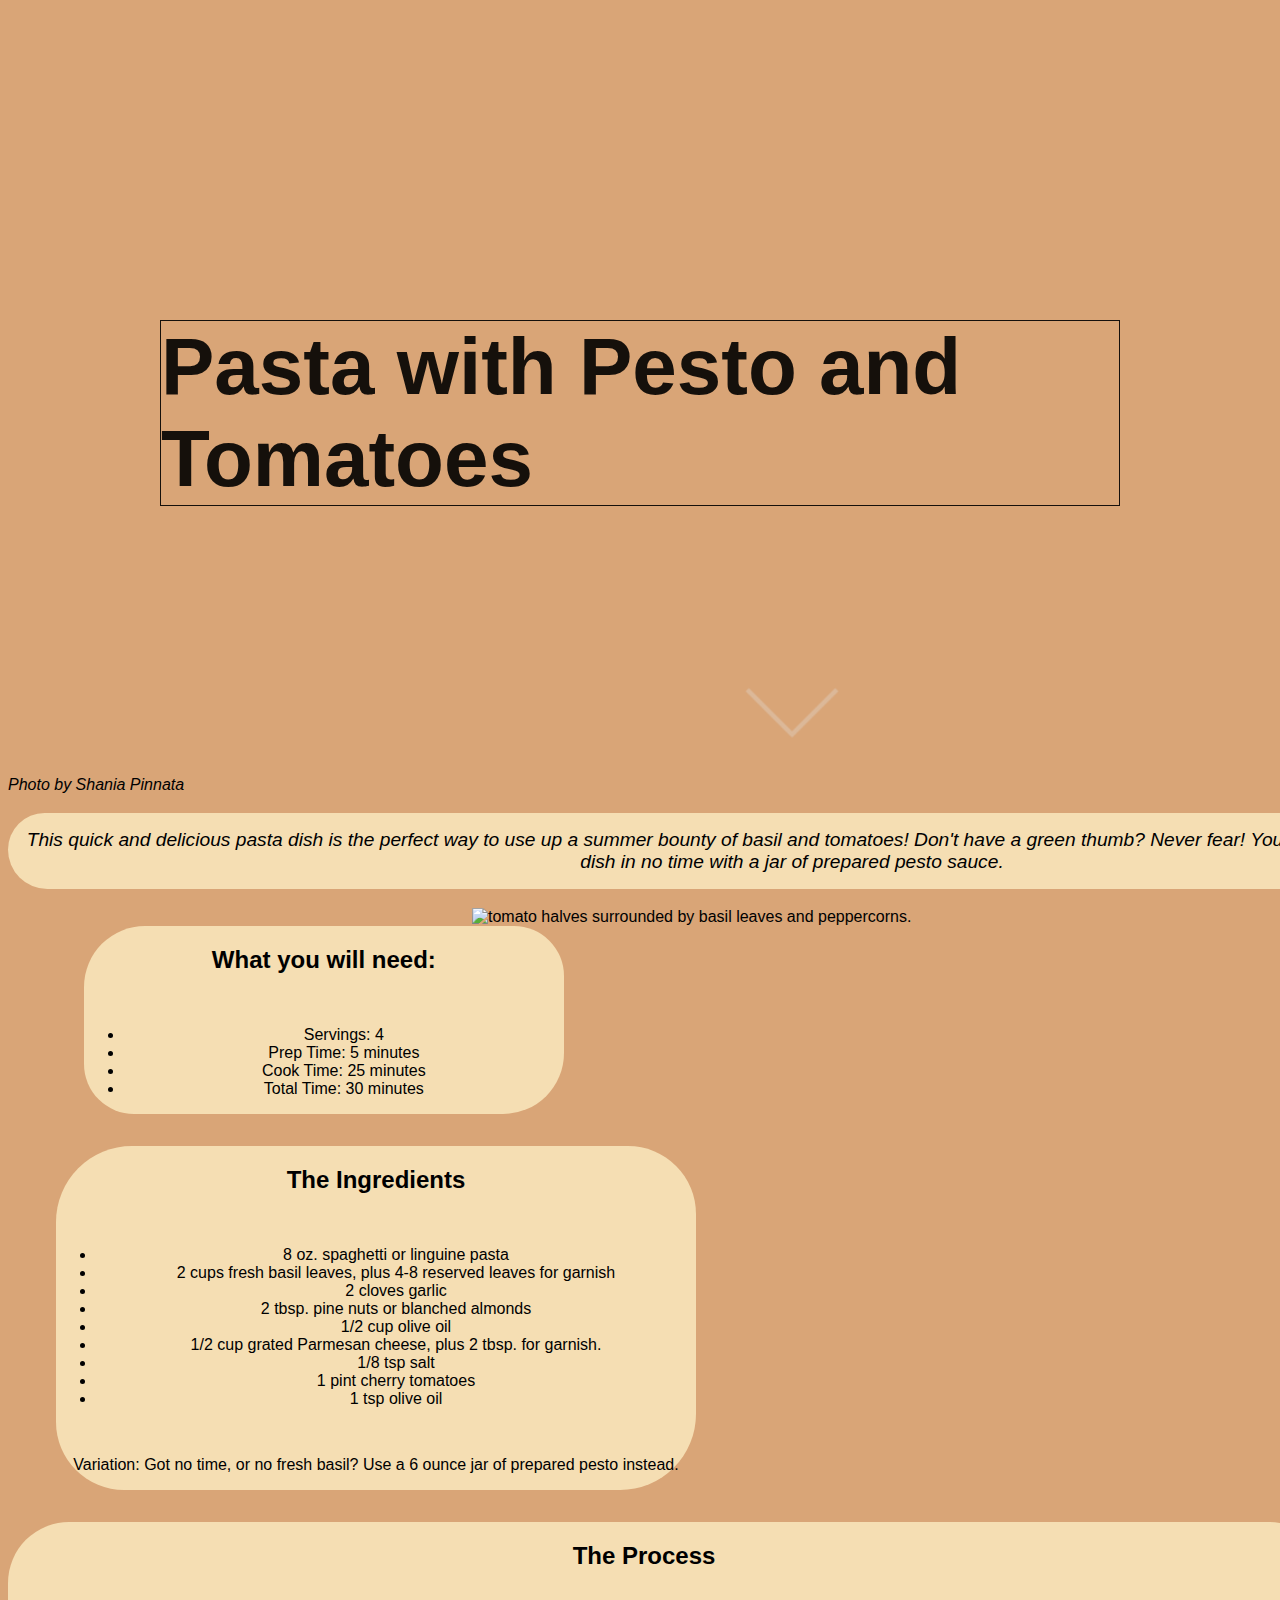
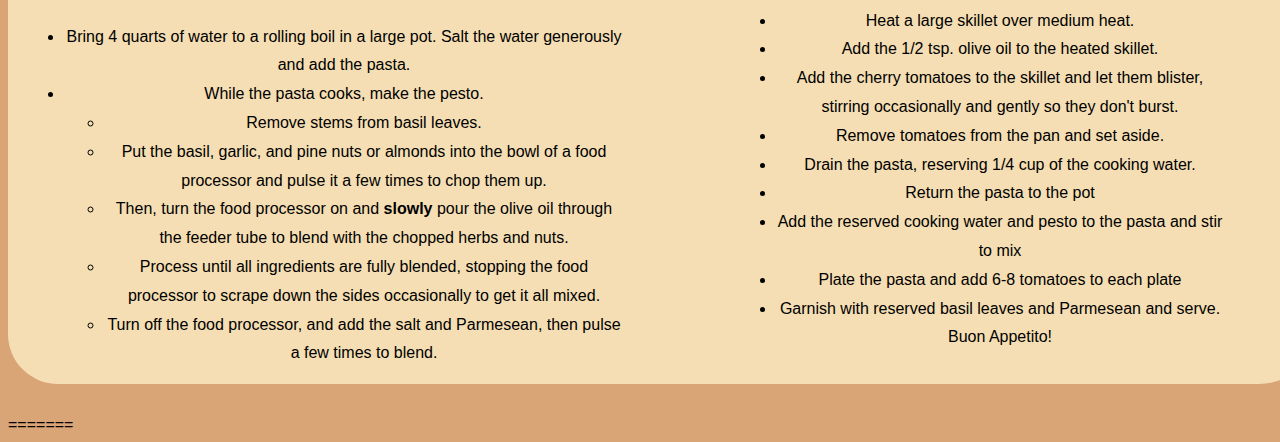
==== index.html @ c302a8b4 "YUHHHHHHH" ====
<!DOCTYPE html>
<html>

<head>
	<meta name="viewport" content="width=device-width, initial-scale=1">
    <link href=".vscode\style.css" rel="stylesheet" type="text/css">
</head>
<h1 class="title">Pasta with Pesto and Tomatoes</h1>

<section class="intro">

 
<!-- full size image URL: https://images.unsplash.com/photo-1593253787226-567eda4ad32d?ixid=MnwxMjA3fDB8MHxwaG90by1wYWdlfHx8fGVufDB8fHx8&ixlib=rb-1.2.1&auto=format&fit=crop&w=2434&q=80 -->

<a href="#desc">
	<img src="icons8_expand_arrow_.png" class="arrow">
</a>
</section>

<figcaption>Photo by Shania Pinnata</figcaption>
<section class="body">

		<!--  full size image URL: https://images.unsplash.com/photo-1606923829579-0cb981a83e2e?ixid=MnwxMjA3fDB8MHxwaG90by1wYWdlfHx8fGVufDB8fHx8&ixlib=rb-1.2.1&auto=format&fit=crop&w=1350&q=80-->

	
  <p class="description" id="desc">This quick and delicious pasta dish is the perfect way to use up a summer bounty of basil and tomatoes! 
        Don't have a green thumb? Never fear! You can knock out this classic pasta dish in no time with a jar of prepared pesto sauce.</p> 
		
<img id="img2" src="https://images.unsplash.com/photo-1606923829579-0cb981a83e2e?ixid=MnwxMjA3fDB8MHxwaG90by1wYWdlfHx8fGVufDB8fHx8&ixlib=rb-1.2.1&auto=format&fit=crop&w=1350&q=80" alt="tomato halves surrounded by basil leaves and peppercorns.">
<div class="recipe-details" id="instructions">
	<h2 > What you will need: </h2>
	<ul>
		<li>Servings: 4</li>
		<li>Prep Time: 5 minutes</li>
		<li>Cook Time: 25 minutes</li>
		<li>Total Time: 30 minutes</li>
	</ul>
</div>
<div class="ingredients">
	<h2 >The Ingredients</h2>
	
	<ul>
		<li>8 oz. spaghetti or linguine pasta</li>
		<li>2 cups fresh basil leaves, plus 4-8 reserved leaves for garnish</li>
		<li>2 cloves garlic</li>
		<li>2 tbsp. pine nuts or blanched almonds</li>
		<li>1/2 cup olive oil</li>
		<li>1/2 cup grated Parmesan cheese, plus 2 tbsp. for garnish.</li>
		<li>1/8 tsp salt</li>
		<li>1 pint cherry tomatoes</li>
		<li>1 tsp olive oil</li>
	</ul>

<p >Variation: Got no time, or no fresh basil? Use a 6 ounce jar of prepared pesto instead.</p>
</div>

<div  class="instructions"> 
	<h2 class="process">The Process</h2>
		
<ul class="list-one">
	<li>Bring 4 quarts of water to a rolling boil in a large pot. Salt the water generously and add the pasta. </li>
	<li>While the pasta cooks, make the pesto.
		<ul>
			<li>Remove stems from basil leaves.</li>
			<li>Put the basil, garlic, and pine nuts or almonds into the bowl of a food processor and pulse it a few times to chop them up.</li>
			<li>Then, turn the food processor on and <strong>slowly</strong> pour the olive oil through the feeder tube to blend with the chopped herbs and nuts. </li>
			<li>Process until all ingredients are fully blended, stopping the food processor to scrape down the sides occasionally to get it all mixed. </li>
			<li>Turn off the food processor, and add the salt and Parmesean, then pulse a few times to blend.</li>
		</ul>
	</li>
</ul>
<ul class="list-two">
	<li>Heat a large skillet over medium heat. </li>
	<li>Add the 1/2 tsp. olive oil to the heated skillet.</li>
	<li>Add the cherry tomatoes to the skillet and let them blister, stirring occasionally and gently so they don't burst. </li>
	<li>Remove tomatoes from the pan and set aside. </li>
	<li>Drain the pasta, reserving 1/4 cup of the cooking water.</li>
	<li>Return the pasta to the pot</li>
	<li>Add the reserved cooking water and pesto to the pasta and stir to mix</li>
	<li>Plate the pasta and add 6-8 tomatoes to each plate</li>
	<li>Garnish with reserved basil leaves and Parmesean and serve. Buon Appetito!</li>
</ul>
</div>
</section>
</html>
=======
</html>
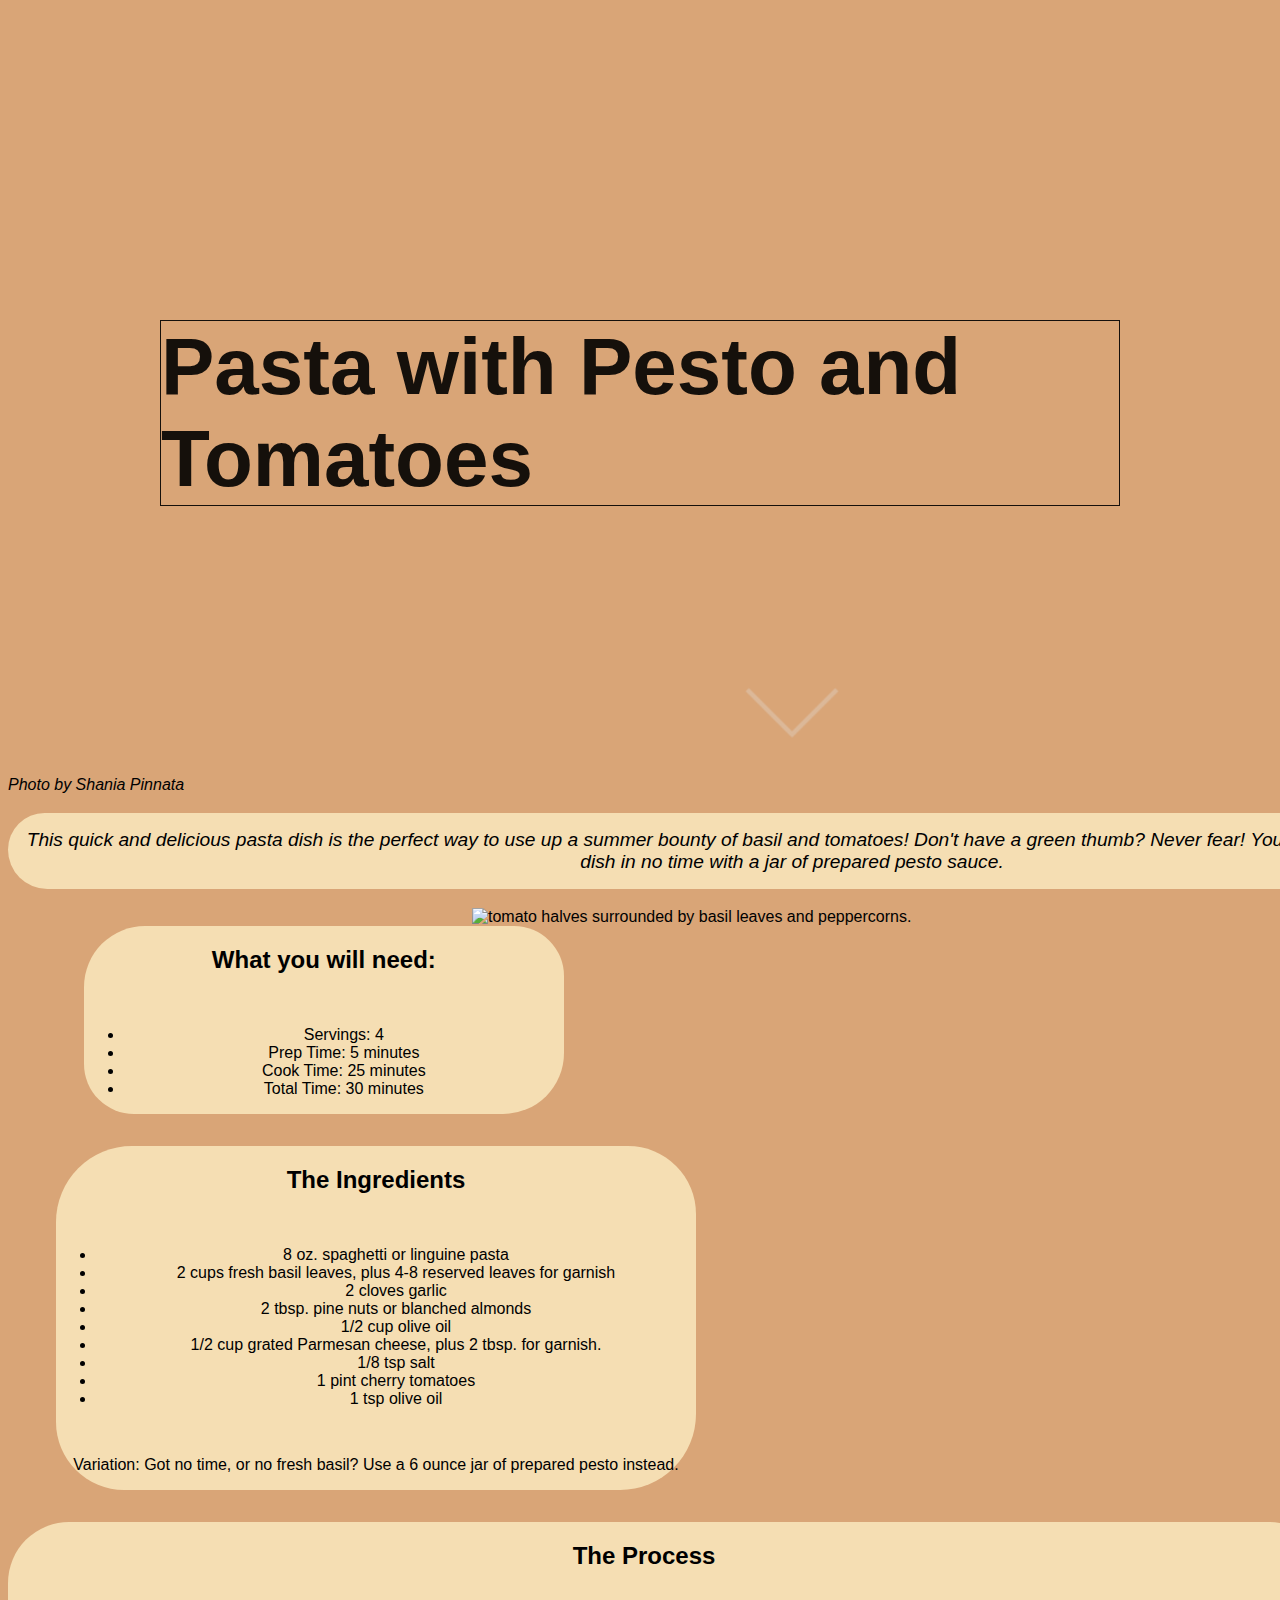
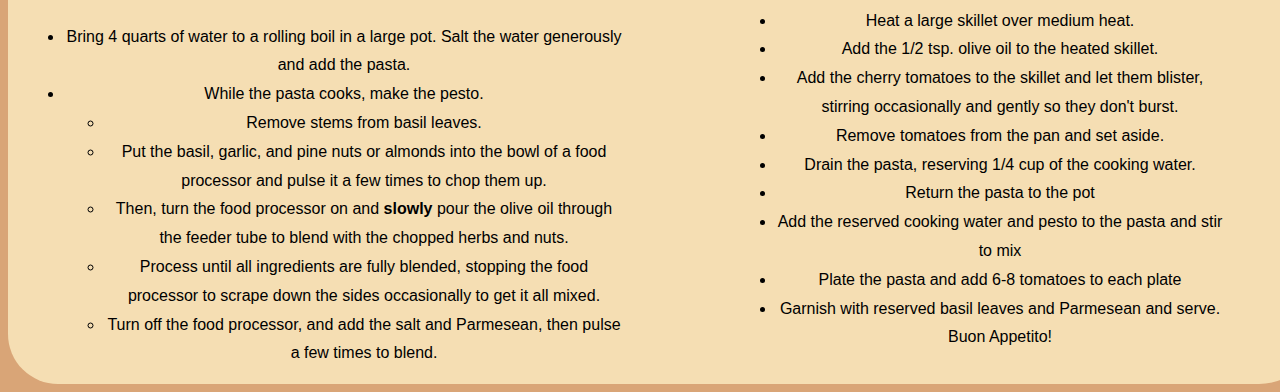
==== commit 129b9266: "yu" ====
--- a/index.html
+++ b/index.html
@@ -83,6 +83,6 @@
 </div>
 </section>
 </html>
-=======
+
 </html>
 
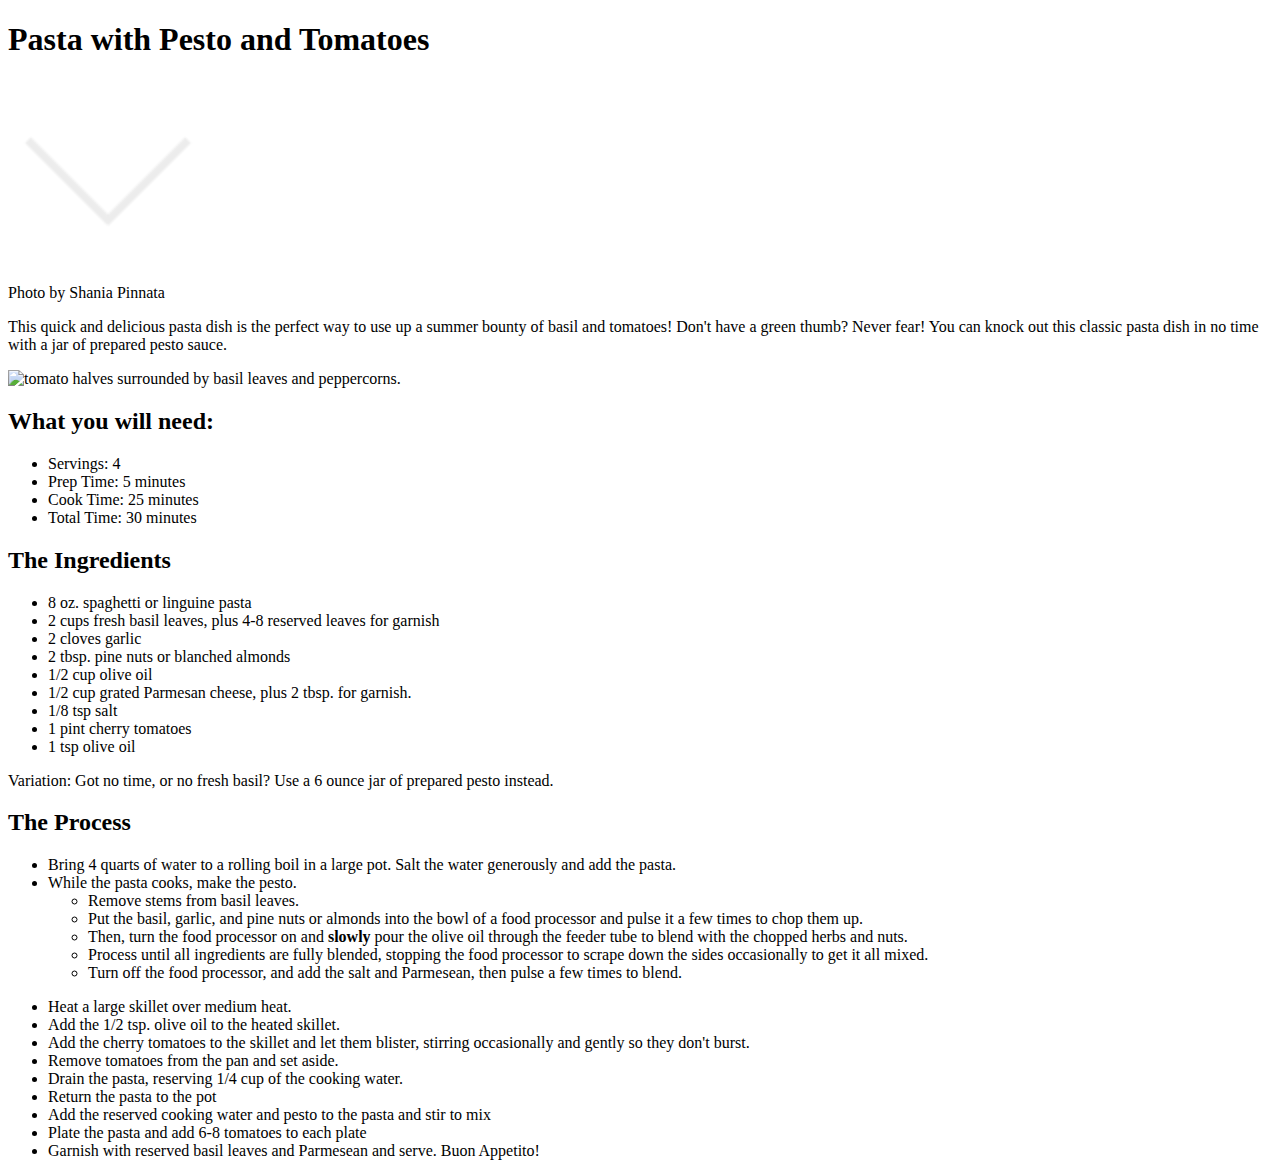
==== commit dd7e6042: "YEH" ====
--- a/index.html
+++ b/index.html
@@ -2,8 +2,10 @@
 <html>
 
 <head>
+	
+	<meta charset="UTF-8">
 	<meta name="viewport" content="width=device-width, initial-scale=1">
-    <link href=".vscode\style.css" rel="stylesheet" type="text/css">
+    <link href="style.css" rel="stylesheet" type="text/css">
 </head>
 <h1 class="title">Pasta with Pesto and Tomatoes</h1>
 
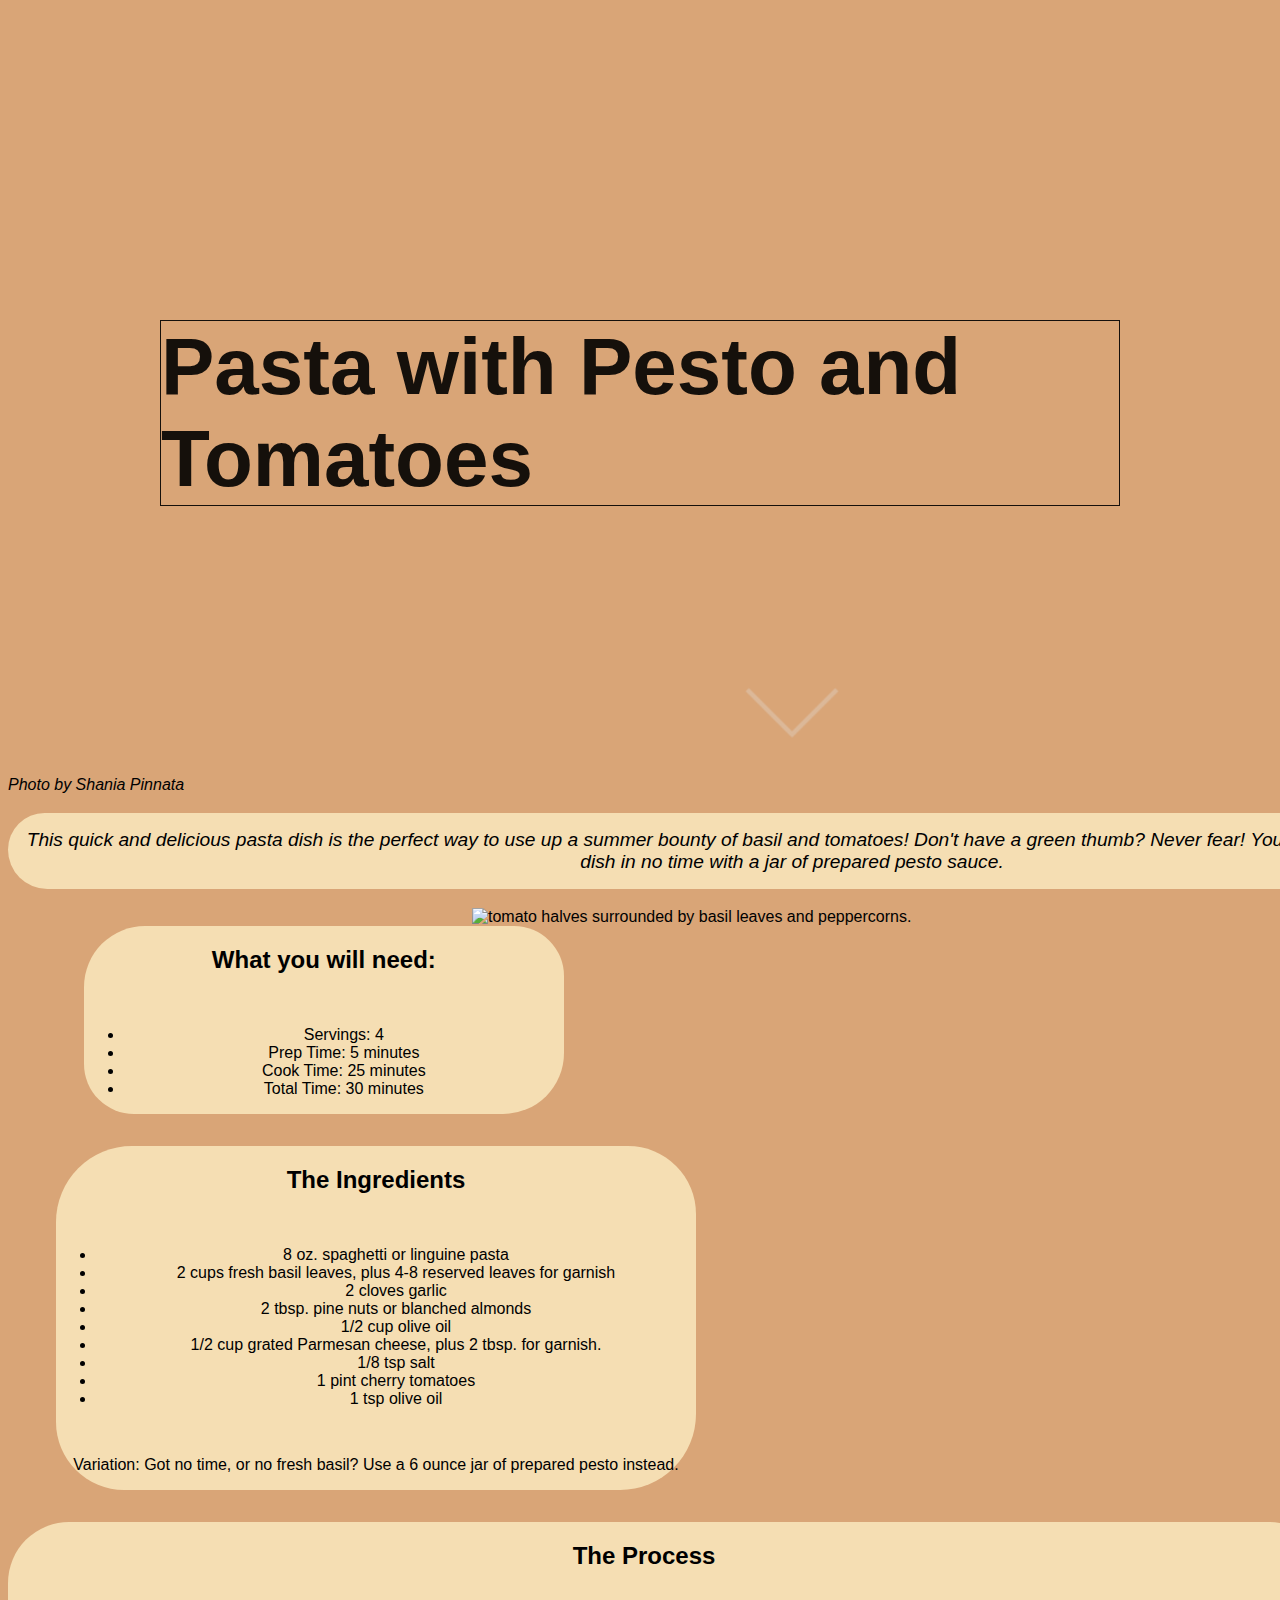
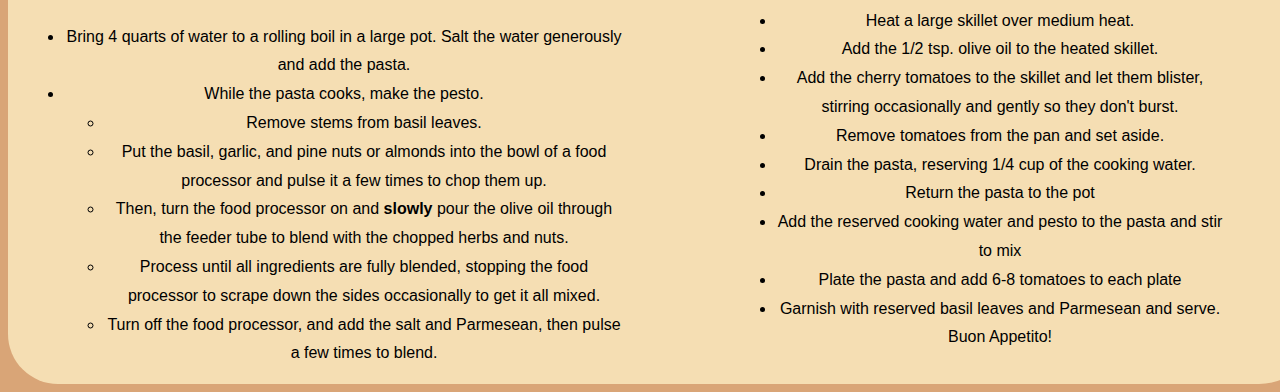
==== commit a8852e99: "YEH" ====
--- a/index.html
+++ b/index.html
@@ -5,7 +5,7 @@
 	
 	<meta charset="UTF-8">
 	<meta name="viewport" content="width=device-width, initial-scale=1">
-    <link href="style.css" rel="stylesheet" type="text/css">
+    <link href=".vscode/style.css" rel="stylesheet" type="text/css">
 </head>
 <h1 class="title">Pasta with Pesto and Tomatoes</h1>
 
--- a/.vscode/style.css
+++ b/.vscode/style.css
@@ -0,0 +1,280 @@
+/* header? maybe a nav bar */
+@media screen and (min-width: 1200px) {
+	html {
+	font-family: Helvetica;
+	background-color: #d9a577;
+	width: 100%;
+	height: 100%;
+	scroll-behavior: smooth;
+	overflow-x: hidden;
+	}
+
+	.intro {
+	background-image: url(https://images.unsplash.com/photo-1593253787226-567eda4ad32d?ixid=MnwxMjA3fDB8MHxwaG90by1wYWdlfHx8fGVufDB8fHx8&ixlib=rb-1.2.1&auto=format&fit=crop&w=2434&q=80);
+	background-size: 150rem;
+	background-position: 100% 39%; 
+	height: 50rem;
+	 opacity: 50%; 
+	min-width: 100%;
+	margin: -1rem;
+	}
+
+	.arrow {
+	position: absolute;
+	display: flex;
+	top: 41rem;
+	left: 20rem;
+	 scroll-behavior: smooth; 
+	 height: 7rem; 
+		z-index: 2;
+	padding-left: 26rem;
+	}
+	
+	.title {
+	position: absolute;
+	font-size: 5rem;
+	display: inline-block;
+  border: .1rem solid;
+	z-index: 1;
+	left: 0rem;
+	top: 20rem;
+	color: black;
+	opacity: 90%;
+	margin: 0 10rem;
+	}
+
+/* body */
+
+
+	figcaption {
+	font-style: italic;
+	padding-top: -3em;
+	}
+
+	.description {
+  display: grid;
+  grid-column: 1fr 1fr;
+  grid-area: 1fr 1fr;
+  grid-template-columns: 1fr;
+	}
+
+	
+.recipe-details {
+  background-color: wheat;
+  border-radius: 11%;
+  /*! padding-left: 3rem; */ 
+  width: 30rem;
+  margin: 0% 6%;
+	border-radius: 61px 50px;
+  text-align: center;
+}
+	
+	.ingredients {
+  border-radius: 76px 68px;
+  background-color: wheat;
+  margin: 2rem 3rem;
+  text-align: center;
+  width: 40rem;
+}
+p.ingredients {
+  width: 34rem;
+  font-style: italic;
+}
+	
+.instructions {
+  border-radius: 61px 50px;
+  background-color: wheat;
+  width: 80rem;
+  text-align: center;
+  margin: 3rem 10rem;
+  line-height: 1.8rem;
+  padding: 0rem 1rem;
+}
+	
+.list-one {
+  grid-area: 2 / 1;
+  /*! margin: 1rem 0rem; */
+}
+.list-two {
+  grid-area: 2 / 2;
+  margin: 0rem 5rem;
+  width: 28rem;
+  padding-bottom: 2rem;
+}
+	
+.process {
+  grid-area: 1;
+  margin-right: -40rem;
+}
+	
+	.description, .recipe-details, .ingredients, .instructions {
+  display: grid;
+  grid-template-areas: .description, .recipe-details, .ingredients, .instructions ;
+  grid-gap: 1em 15em;
+	}
+
+	figure {
+  padding-left: 5em;
+  float: right;
+  grid-gap: 5em;
+	}
+	
+	#desc {
+  font-style: italic;
+  padding: 1rem;
+  display: inline-block;
+  text-align: center;
+  font-size: 1.2rem;
+  background: wheat;
+  border-radius: 39px 42px;
+  width: 96rem;
+}
+	
+#img2 {
+  float: inline-end;
+  height: auto;
+  width: 50rem;
+}
+.instructions {
+  grid-gap: 1rem 2rem;
+  margin: 2rem auto;
+}
+}
+
+@media only screen and (min-width: 300px) and (max-width: 800px) {
+	html {
+		font-family: Helvetica;
+		background-color: #d9a577;
+		max-width: 100%;
+		height: 100%;
+		scroll-behavior: smooth;
+		z-index: 1;
+	   }
+
+	.intro {
+		padding: none;
+		margin: none;
+		background-image: url("https://assets.codepen.io/652/shania-pinnata-7E-vKgzahd8-unsplash.jpg");
+		background-position: 73% 37%;
+		background-size: 300%;
+		height: 38rem;
+		opacity: 60%;
+		width: auto;
+		position: relative;
+		margin: -1rem -1rem;
+		}
+
+	.arrow {
+		display: none;
+			position: absolute;
+			top: 27rem;
+		right: 9rem;
+			scroll-behavior: smooth;
+			height: 3rem;
+		  z-index: 0;
+		color: black;
+		}
+
+		.title {
+			position: absolute;
+			font-size: 2.8rem;
+			color: black;
+			background-color:  #d9a577;
+			z-index: 1;
+			top: 12rem;
+			opacity: 65%;
+			text-align: center;
+	   left: 0rem;
+			width: auto; 
+			}
+
+		figcaption {
+				font-style: italic;
+			top: -1rem;
+			font-size: .7rem;
+			opacity: 50%;
+	     position: relative;
+			z-index: 1;
+			}
+			
+		.description {
+			text-align: center;
+	   margin: 1rem 0rem;
+	   border-radius: 15px 14px;
+     background-color: wheat;
+			width: auto;
+		padding: 1rem 0.5rem;.
+	}
+	
+	.recipe-details { 
+		background-color: wheat;
+  border-radius: 11%;
+  width: 30rem;
+  margin: 6% 3%;
+	border-radius: 42px 36px;
+  text-align: center;
+			  width: auto;
+				}
+	
+	.ingredients {
+  border-radius: 76px 68px;
+  background-color: wheat;
+  margin: 1rem 0.01rem;
+  text-align: center;
+  width: auto;
+  padding: 1rem 1rem;
+  line-height: 1.3rem;
+}
+	
+p.ingredients {
+  width: auto;
+  font-style: italic;
+}
+	
+.instructions {
+  border-radius: 61px 50px;
+  background-color: wheat;
+  width: 17rem;
+  text-align: center;
+  line-height: 1.5rem;
+	padding: 1rem 4rem;
+}
+	
+.list-one {
+  grid-area: 2 / 1;
+}
+.list-two {
+  grid-area: 3 / 1;
+  padding-bottom: 2rem;
+}
+	
+.process {
+  grid-area: 1;
+	margin: 0 3rem;
+  text-align: center;
+}
+	
+			
+				.description, .recipe-details, .ingredients, .instructions {
+			  display: grid;
+			  grid-template-areas: .description, .recipe-details;
+			 
+				}
+			
+				figure {
+			  padding-left: 15em;
+			  float: right;
+			  grid-gap: 5em;
+				}
+		
+	   #img2 {
+  /*! height: 15rem; */
+  width: 107%;
+	padding: 1rem 0rem; 
+ /*! right: 1rem; */
+	margin: -1rem;
+}
+
+			}
+		
+		}
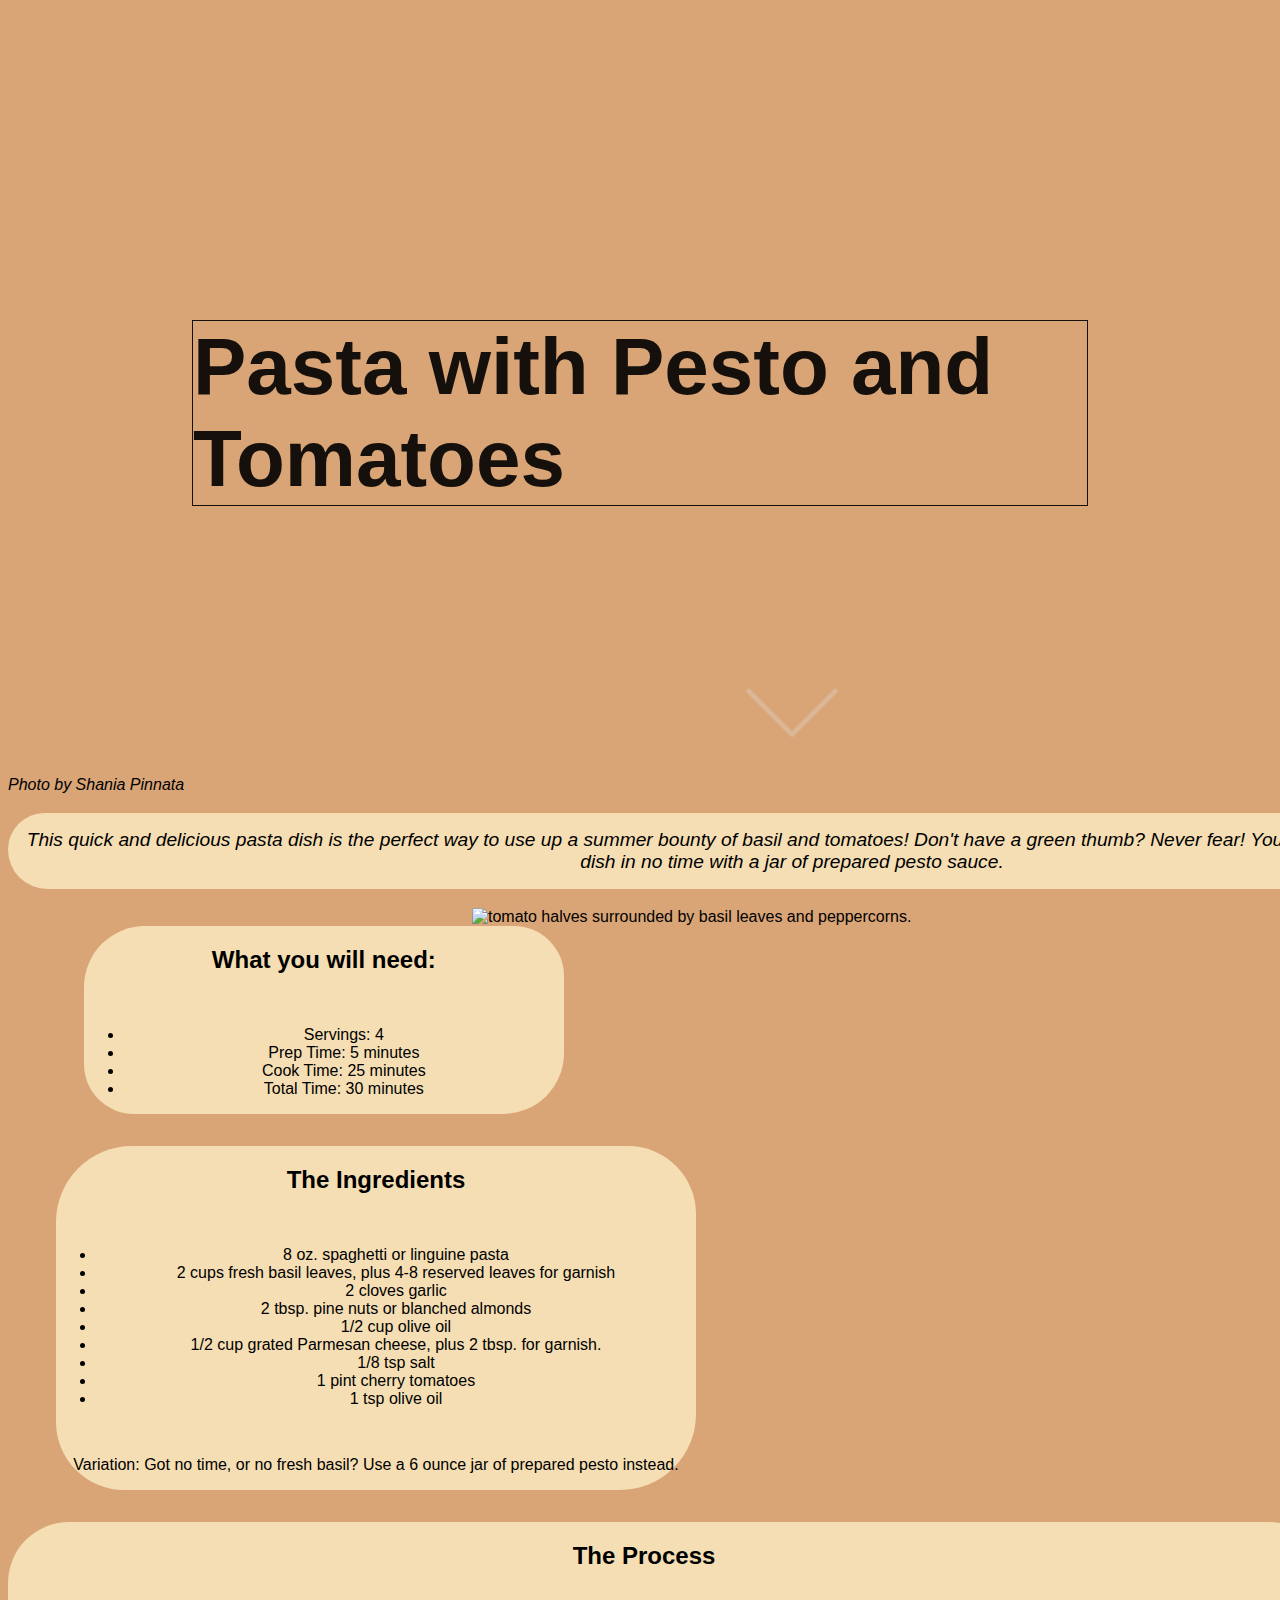
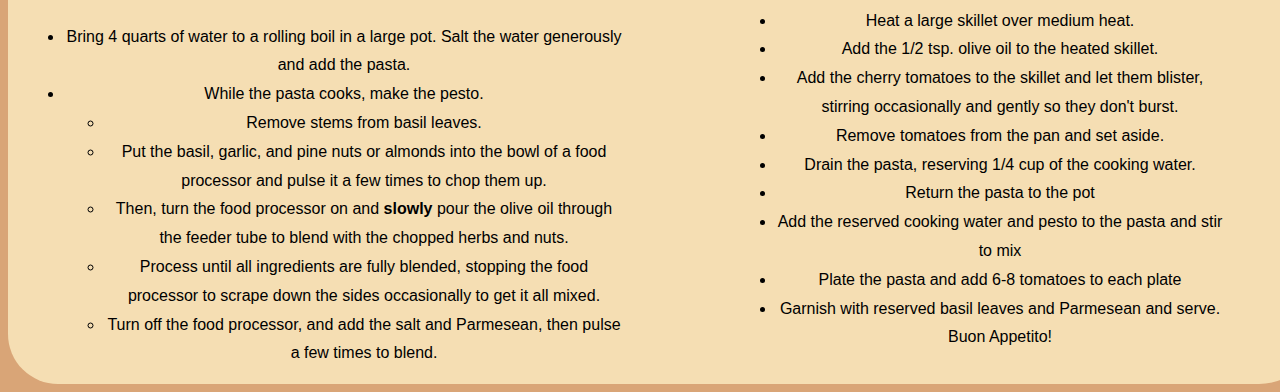
==== commit c36b86ba: "YEH" ====
--- a/index.html
+++ b/index.html
@@ -2,7 +2,7 @@
 <html>
 
 <head>
-	
+	<meta property="og:image" content="mock-food-blog-capture.png" />
 	<meta charset="UTF-8">
 	<meta name="viewport" content="width=device-width, initial-scale=1">
     <link href=".vscode/style.css" rel="stylesheet" type="text/css">
--- a/.vscode/style.css
+++ b/.vscode/style.css
@@ -40,7 +40,7 @@
 	top: 20rem;
 	color: black;
 	opacity: 90%;
-	margin: 0 10rem;
+	margin: 0 12rem;
 	}
 
 /* body */
@@ -159,7 +159,7 @@
 		background-size: 300%;
 		height: 38rem;
 		opacity: 60%;
-		width: auto;
+		width: inherit;
 		position: relative;
 		margin: -1rem -1rem;
 		}
@@ -185,7 +185,7 @@
 			opacity: 65%;
 			text-align: center;
 	   left: 0rem;
-			width: auto; 
+			width: -webkit-fill-available; 
 			}
 
 		figcaption {
@@ -234,10 +234,10 @@
 .instructions {
   border-radius: 61px 50px;
   background-color: wheat;
-  width: 17rem;
-  text-align: center;
-  line-height: 1.5rem;
-	padding: 1rem 4rem;
+  /*! width: 10rem; */
+  /*! text-align: center; */
+  line-height: 1.8rem;
+	padding: 2rem 1rem;
 }
 	
 .list-one {
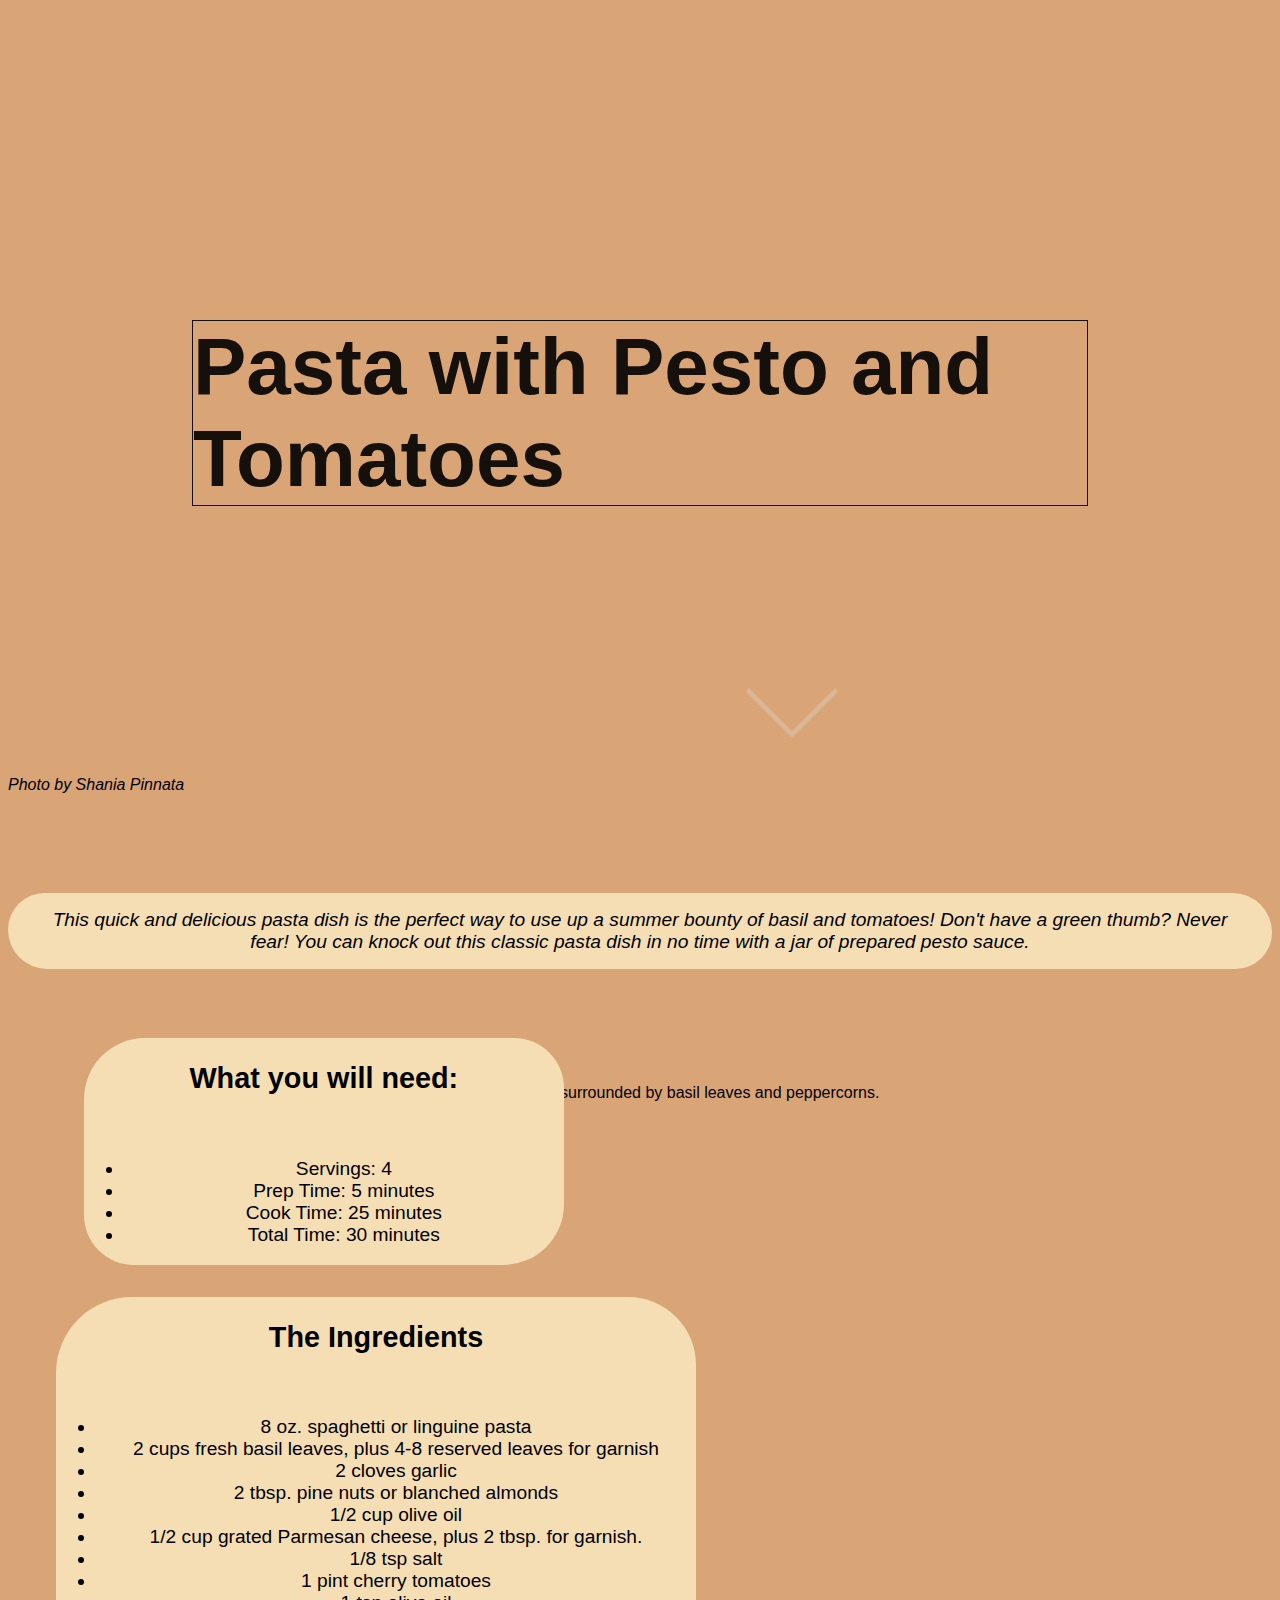
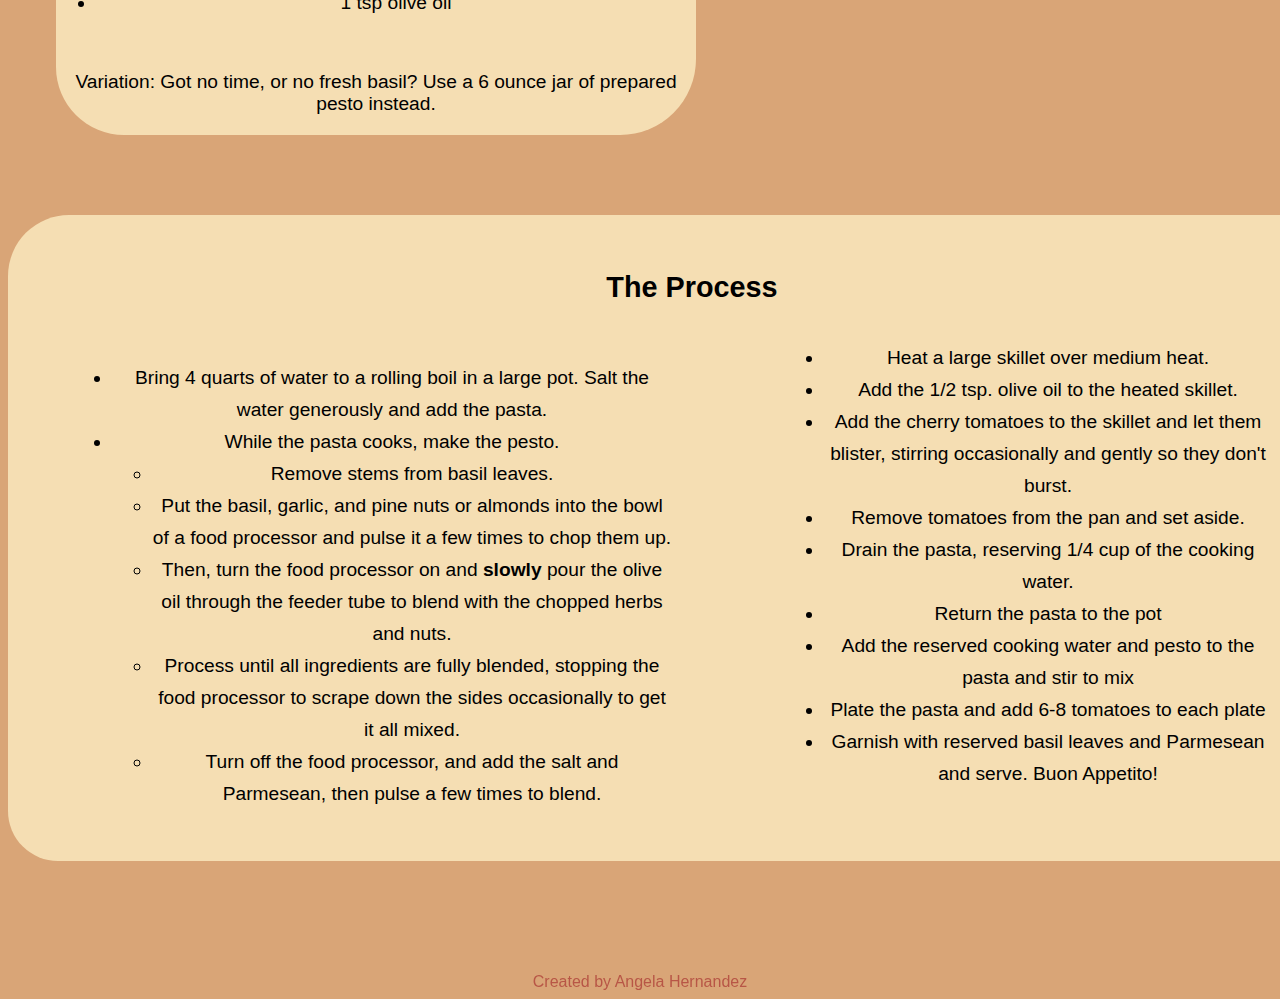
==== commit 7c4e3c45: "yuh" ====
--- a/index.html
+++ b/index.html
@@ -2,7 +2,7 @@
 <html>
 
 <head>
-	<meta property="og:image" content="mock-food-blog-capture.png" />
+	<meta property="og:image" content="mock-food-blog-capture.png"/>
 	<meta charset="UTF-8">
 	<meta name="viewport" content="width=device-width, initial-scale=1">
     <link href=".vscode/style.css" rel="stylesheet" type="text/css">
@@ -84,7 +84,8 @@
 </ul>
 </div>
 </section>
+<footer>
+	Created by Angela Hernandez
+</footer>
 </html>
 
-</html>
-
--- a/.vscode/style.css
+++ b/.vscode/style.css
@@ -75,6 +75,9 @@
   margin: 2rem 3rem;
   text-align: center;
   width: 40rem;
+  position: relative;
+  top: 7rem;
+  font-size: 1.2rem;
 }
 p.ingredients {
   width: 34rem;
@@ -121,24 +124,50 @@
 	
 	#desc {
   font-style: italic;
-  padding: 1rem;
+  padding: 1rem 2rem;
   display: inline-block;
   text-align: center;
   font-size: 1.2rem;
   background: wheat;
   border-radius: 39px 42px;
-  width: 96rem;
+  width: auto;
+  position: relative;
+  top: 5rem;
+  
 }
 	
 #img2 {
   float: inline-end;
   height: auto;
   width: 50rem;
-}
+  position: relative;
+  top: 11rem;
+  padding: 0 2rem;
+  border-radius: 5rem 5rem;
+}
+
 .instructions {
   grid-gap: 1rem 2rem;
   margin: 2rem auto;
-}
+  position: relative;
+  top: 10rem;
+  padding: 2rem 4rem;
+  font-size: 1.2rem;
+  line-height: 2rem;
+}
+#instructions {
+	position: relative;
+	top: 7rem;
+	font-size: 1.2rem;
+	}
+
+	footer {
+		position: relative;
+		top: 15rem;
+		text-align: center;
+		color: brown;
+		filter: opacity(64%);
+		}
 }
 
 @media only screen and (min-width: 300px) and (max-width: 800px) {
@@ -203,7 +232,10 @@
 	   border-radius: 15px 14px;
      background-color: wheat;
 			width: auto;
-		padding: 1rem 0.5rem;.
+		padding: 2rem 1.5rem;
+		font-size: 1.2rem;
+		top: 3rem;
+		position: relative;
 	}
 	
 	.recipe-details { 
@@ -214,6 +246,8 @@
 	border-radius: 42px 36px;
   text-align: center;
 			  width: auto;
+			  position: relative;
+			  top: 10rem;
 				}
 	
 	.ingredients {
@@ -255,26 +289,33 @@
 }
 	
 			
-				.description, .recipe-details, .ingredients, .instructions {
-			  display: grid;
-			  grid-template-areas: .description, .recipe-details;
-			 
-				}
+.description, .recipe-details, .ingredients, .instructions {
+  display: grid;
+  grid-template-areas: .description, .recipe-details;
+		 
+	}
 			
-				figure {
-			  padding-left: 15em;
-			  float: right;
-			  grid-gap: 5em;
-				}
+figure {
+  padding-left: 15em;
+  float: right;
+  grid-gap: 5em;
+	}
 		
-	   #img2 {
+   #img2 {
   /*! height: 15rem; */
   width: 107%;
-	padding: 1rem 0rem; 
+padding: 1rem 0rem; 
  /*! right: 1rem; */
-	margin: -1rem;
-}
-
+margin: -1rem;
+position: relative;
+top: 5rem;
+}
+footer {
+	position: relative;
+	top: 5rem;
+	color: brown;
+	filter: opacity(57%);
+	text-align: center;
+	}
 			}
-		
-		}
+
